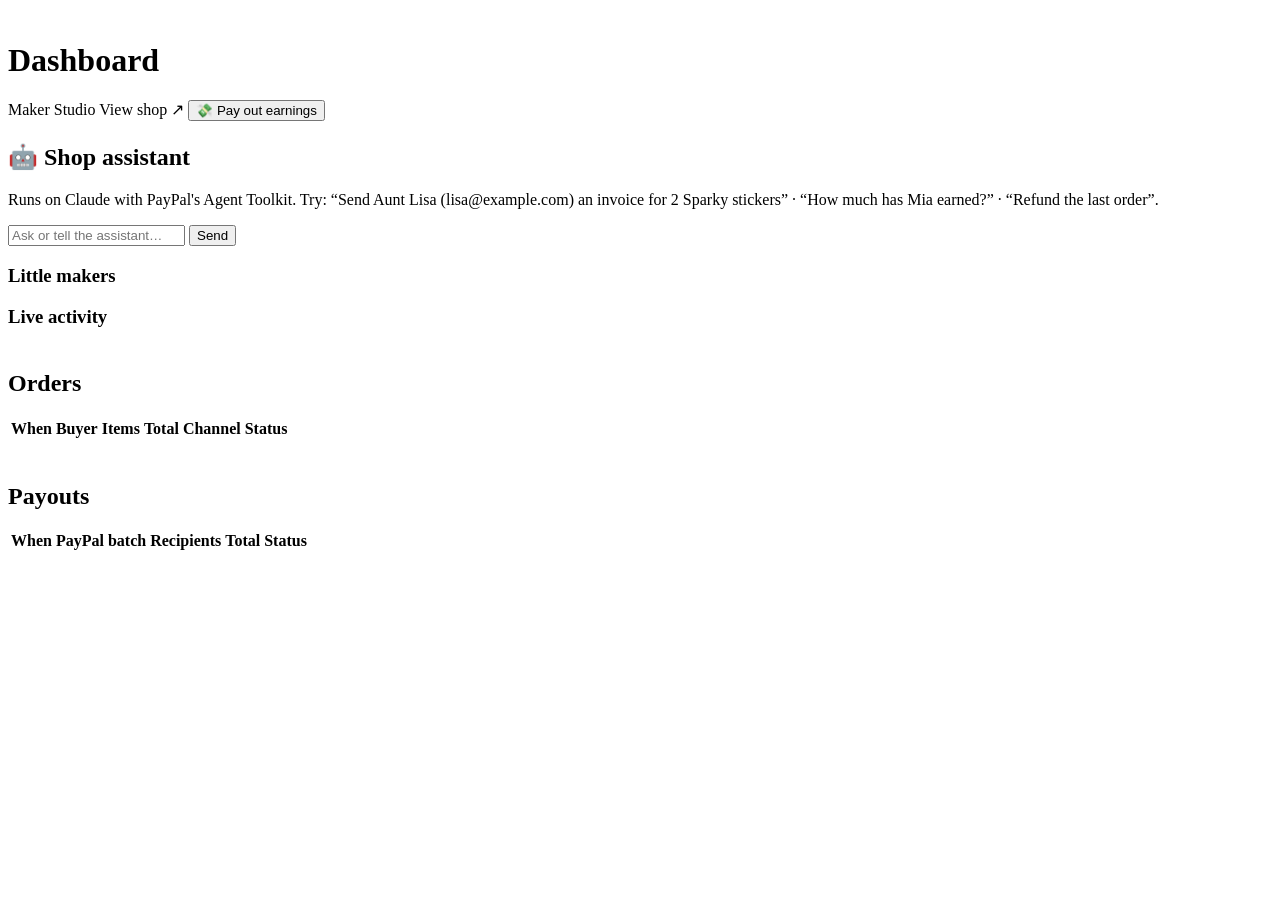
==== web/dashboard.html @ 65ab4f5e "Web app: landing, maker studio wizard, shop, product page with PayPal checkout + Grandparent Club, d" ====
<!doctype html>
<html lang="en">
<head>
<meta charset="utf-8"><meta name="viewport" content="width=device-width, initial-scale=1">
<title>Dashboard · Little Makers Market</title>
<link rel="icon" href="data:image/svg+xml,<svg xmlns='http://www.w3.org/2000/svg' viewBox='0 0 100 100'><text y='.9em' font-size='90'>✏️</text></svg>">
<link rel="stylesheet" href="/static/app.css">
</head>
<body>
<main class="wrap" style="padding-top:26px;padding-bottom:50px">
  <div class="row">
    <div class="grow"><span class="pill" id="kind"></span><h1 id="name" style="margin-top:8px">Dashboard</h1></div>
    <a class="btn alt small" id="studio">Maker Studio</a>
    <a class="btn alt small" id="shop">View shop ↗</a>
    <button class="btn small sun" id="payout">💸 Pay out earnings</button>
  </div>

  <section class="stats" style="margin-top:18px" id="stats"></section>

  <section class="row" style="align-items:flex-start;gap:22px;margin-top:22px">
    <div class="card grow" style="min-width:300px;flex-basis:520px">
      <h2>🤖 Shop assistant</h2>
      <p class="small muted">Runs on Claude with PayPal's Agent Toolkit. Try: “Send Aunt Lisa (lisa@example.com) an invoice for 2 Sparky stickers” · “How much has Mia earned?” · “Refund the last order”.</p>
      <div class="chat" id="chat"></div>
      <form class="row" id="ask" style="margin-top:12px;flex-wrap:nowrap">
        <input id="q" placeholder="Ask or tell the assistant…" autocomplete="off">
        <button class="btn">Send</button>
      </form>
    </div>
    <div class="grow" style="min-width:280px;flex-basis:340px">
      <div class="card"><h3>Little makers</h3><div id="makers"></div></div>
      <div class="card" style="margin-top:18px"><h3>Live activity</h3><div id="events" class="small"></div></div>
    </div>
  </section>

  <section class="card" style="margin-top:22px;overflow-x:auto">
    <h2>Orders</h2>
    <table><thead><tr><th>When</th><th>Buyer</th><th>Items</th><th>Total</th><th>Channel</th><th>Status</th></tr></thead><tbody id="orders"></tbody></table>
  </section>
  <section class="card" style="margin-top:22px;overflow-x:auto">
    <h2>Payouts</h2>
    <table><thead><tr><th>When</th><th>PayPal batch</th><th>Recipients</th><th>Total</th><th>Status</th></tr></thead><tbody id="payouts"></tbody></table>
  </section>
</main>
<script src="/static/app.js"></script>
<script>
topbar();
const slug = slugFromPath();
const when = t => new Date(t * 1000).toLocaleString([], { month: 'short', day: 'numeric', hour: 'numeric', minute: '2-digit' });
const history = [];

async function load() {
  const d = await api(`/api/shops/${slug}/dashboard`);
  const s = d.shop, st = d.stats;
  document.title = s.name + ' · Dashboard';
  $('#name').textContent = s.name;
  $('#kind').textContent = s.kind === 'fundraiser' ? `💛 Fundraiser · ${s.cause_pct}% to ${s.cause_name}` : '🏡 Family shop';
  $('#studio').href = '/studio/' + slug; $('#shop').href = '/shop/' + slug;
  $('#stats').innerHTML = [
    ['Sales', money(st.gross_cents)], ['Orders', st.orders], ['Bought by AI agents', st.agent_orders],
    ['Grandparent Club', st.club_members + ' members'], ...(s.kind === 'fundraiser' ? [['Raised for the cause', money(st.cause_cents)]] : []),
  ].map(([k, v]) => `<div class="stat"><span class="small muted">${k}</span><b>${v}</b></div>`).join('');
  $('#makers').innerHTML = d.makers.map(m => `<div style="margin:12px 0"><b>${esc(m.emoji)} ${esc(m.nickname)}</b>
     <span class="small muted">· earned ${money(m.earned_cents)} · unpaid ${money(m.unpaid_cents)}</span>${jarsHTML(m.buckets)}</div>`).join('') || '<p class="muted">No makers yet.</p>';
  $('#events').innerHTML = d.events.map(e => `<div style="padding:8px 0;border-bottom:1px solid var(--line)">${esc(e.text)}
     <div class="muted">${when(e.created)}</div></div>`).join('') || '<p class="muted">Quiet so far.</p>';
  $('#orders').innerHTML = d.orders.map(o => {
    const items = JSON.parse(o.items || '[]');
    return `<tr><td>${when(o.created)}</td><td>${esc(o.buyer_name || '—')}</td><td>${items.map(i => `${i.quantity}× ${esc(i.name)}`).join('<br>')}</td>
      <td>${money(o.total_cents)}</td><td>${o.channel === 'agent' ? '🤖 ' + esc(o.agent_name || 'AI agent') : o.channel === 'assistant' ? '💬 link' : '🛒 web'}</td>
      <td><span class="pill ${o.status === 'COMPLETED' ? 'leaf' : o.status === 'REFUNDED' ? 'tomato' : 'sun'}">${o.status}</span></td></tr>`;
  }).join('') || '<tr><td colspan="6" class="muted">No orders yet.</td></tr>';
  $('#payouts').innerHTML = d.payouts.map(p => `<tr><td>${when(p.created)}</td><td>${esc(p.paypal_batch_id)}</td>
     <td>${JSON.parse(p.items).map(i => esc(i.receiver)).join('<br>')}</td><td>${money(p.total_cents)}</td><td>${esc(p.status)}</td></tr>`).join('')
     || '<tr><td colspan="5" class="muted">No payouts yet.</td></tr>';
}

function addMsg(role, text) {
  $('#chat').insertAdjacentHTML('beforeend', `<div class="msg ${role === 'user' ? 'me' : 'bot'}">${esc(text)}</div>`);
  $('#chat').scrollTop = 1e9;
}
$('#ask').onsubmit = async e => {
  e.preventDefault();
  const q = $('#q').value.trim(); if (!q) return;
  $('#q').value = ''; addMsg('user', q); history.push({ role: 'user', content: q });
  $('#chat').insertAdjacentHTML('beforeend', '<div class="msg bot" id="typing"><span class="dots"><i></i><i></i><i></i></span></div>');
  try {
    const r = await api(`/api/shops/${slug}/assistant`, { json: { messages: history } });
    $('#typing').remove();
    r.trace.forEach(t => $('#chat').insertAdjacentHTML('beforeend', `<div class="tool">⚙️ ${esc(t.tool)}</div>`));
    addMsg('assistant', r.reply); history.push({ role: 'assistant', content: r.reply });
    load();
  } catch (err) { $('#typing')?.remove(); addMsg('assistant', 'Sorry — ' + err.message); }
};
addMsg('assistant', "Hi! I can send invoices, make checkout links for relatives, change prices, refund orders and pay out the kids' earnings — all through PayPal.");
$('#payout').onclick = async () => {
  try { const r = await api(`/api/shops/${slug}/payouts`, { method: 'POST' });
    toast(r.sent ? `Sent ${money(r.total_cents)} to ${r.recipients} recipient(s) via PayPal Payouts` : r.reason, 5000); load(); }
  catch (err) { toast(err.message); }
};
load().catch(err => toast(err.message));
setInterval(() => load().catch(() => {}), 15000);
</script>
</body>
</html>
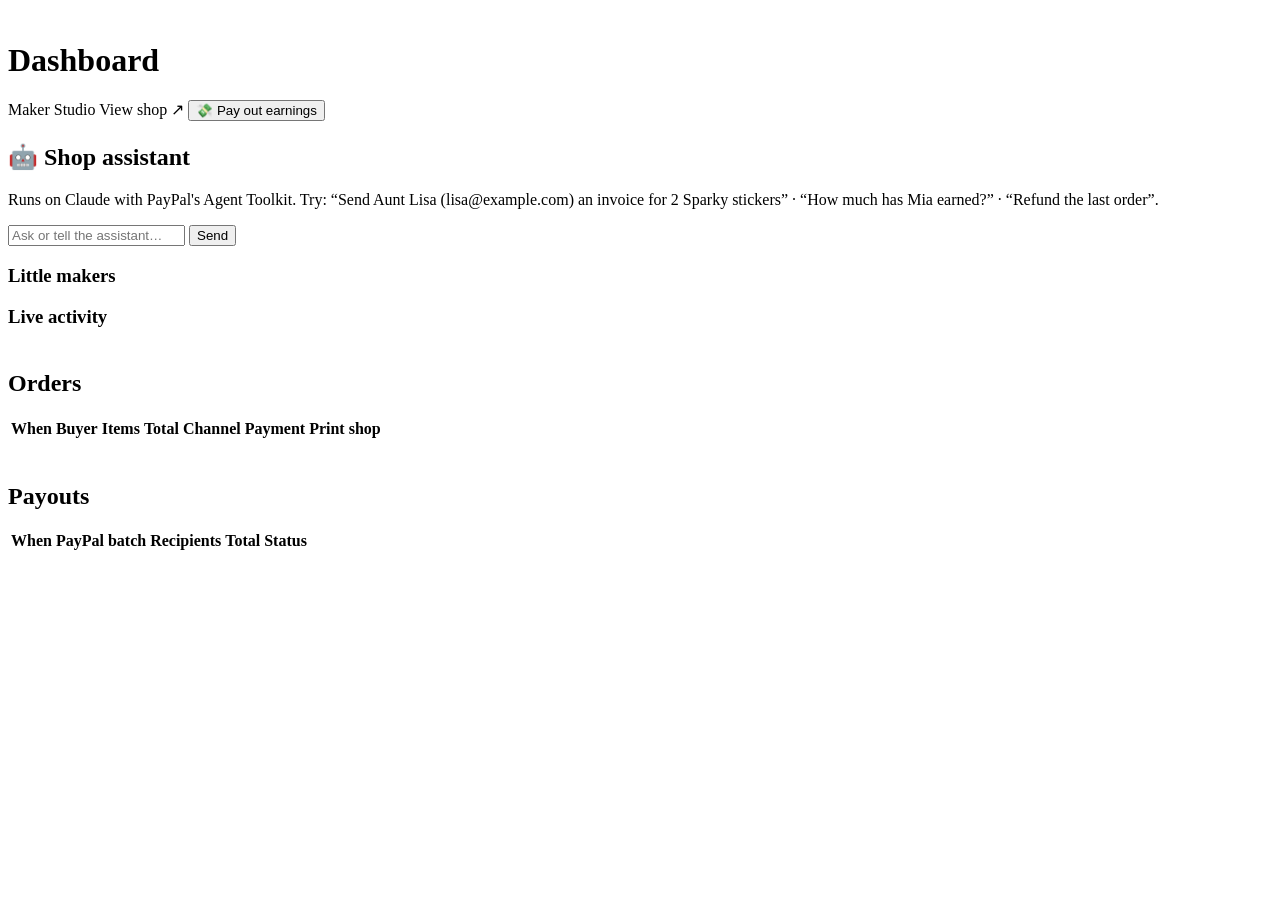
==== commit 732d5438: "Mugs, pillows, blankets, stickers and prints fulfilled by Prodigi print-on-demand (sandbox) - Six pr" ====
--- a/web/dashboard.html
+++ b/web/dashboard.html
@@ -35,7 +35,7 @@
 
   <section class="card" style="margin-top:22px;overflow-x:auto">
     <h2>Orders</h2>
-    <table><thead><tr><th>When</th><th>Buyer</th><th>Items</th><th>Total</th><th>Channel</th><th>Status</th></tr></thead><tbody id="orders"></tbody></table>
+    <table><thead><tr><th>When</th><th>Buyer</th><th>Items</th><th>Total</th><th>Channel</th><th>Payment</th><th>Print shop</th></tr></thead><tbody id="orders"></tbody></table>
   </section>
   <section class="card" style="margin-top:22px;overflow-x:auto">
     <h2>Payouts</h2>
@@ -68,8 +68,9 @@
     const items = JSON.parse(o.items || '[]');
     return `<tr><td>${when(o.created)}</td><td>${esc(o.buyer_name || '—')}</td><td>${items.map(i => `${i.quantity}× ${esc(i.name)}`).join('<br>')}</td>
       <td>${money(o.total_cents)}</td><td>${o.channel === 'agent' ? '🤖 ' + esc(o.agent_name || 'AI agent') : o.channel === 'assistant' ? '💬 link' : '🛒 web'}</td>
-      <td><span class="pill ${o.status === 'COMPLETED' ? 'leaf' : o.status === 'REFUNDED' ? 'tomato' : 'sun'}">${o.status}</span></td></tr>`;
-  }).join('') || '<tr><td colspan="6" class="muted">No orders yet.</td></tr>';
+      <td><span class="pill ${o.status === 'COMPLETED' ? 'leaf' : o.status === 'REFUNDED' ? 'tomato' : 'sun'}">${o.status}</span></td>
+      <td class="small">${o.fulfillment_status ? `🖨️ ${esc(o.fulfillment_status)}${o.ship_to ? `<div class="muted">→ ${esc(o.ship_to)}</div>` : ''}` : '<span class="muted">—</span>'}</td></tr>`;
+  }).join('') || '<tr><td colspan="7" class="muted">No orders yet.</td></tr>';
   $('#payouts').innerHTML = d.payouts.map(p => `<tr><td>${when(p.created)}</td><td>${esc(p.paypal_batch_id)}</td>
      <td>${JSON.parse(p.items).map(i => esc(i.receiver)).join('<br>')}</td><td>${money(p.total_cents)}</td><td>${esc(p.status)}</td></tr>`).join('')
      || '<tr><td colspan="5" class="muted">No payouts yet.</td></tr>';
